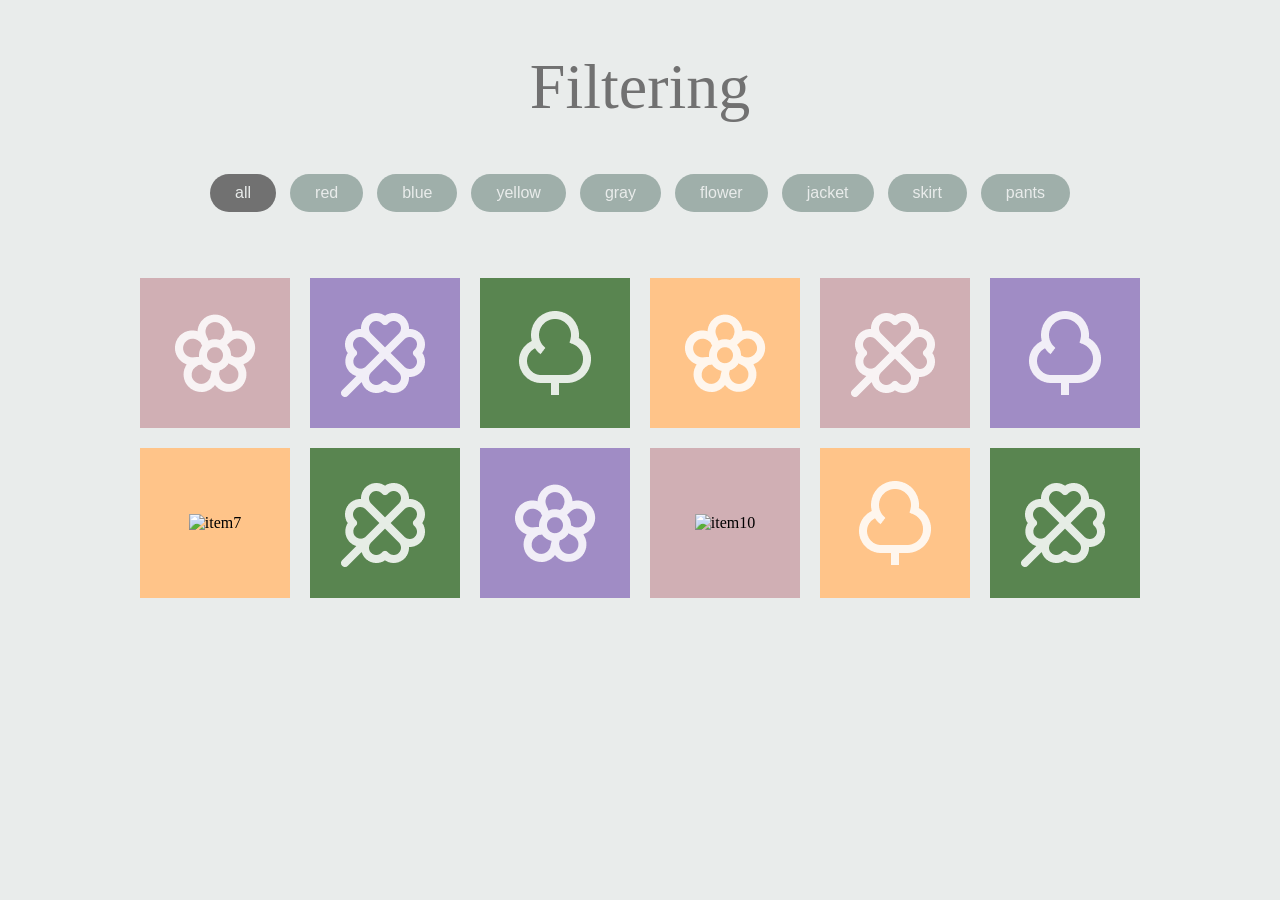
==== index.html @ 38551bff "Add files via upload" ====
<!DOCTYPE html>
<html lang="jp">

<head>
    <meta charset="UTF-8">
    <title>フィルタリング</title>
    <link rel="stylesheet" href="style.css">
</head>

<body>
    <div id="wrapper">
        <h1>Filtering</h1>

        <div id="buttons">
            <button value="all" class="current">all</button>
            <button value="red">red</button>
            <button value="blue">blue</button>
            <button value="yellow">yellow</button>
            <button value="gray">gray</button>
            <button value="flower">flower</button>
            <button value="jacket">jacket</button>
            <button value="skirt">skirt</button>
            <button value="pants">pants</button>
        </div>

        <ul id="list">
            <li class="pink flower">
                <img src="img/flower.png" alt="item1">
            </li>
            <li class="purple jacket">
                <img src="img/clover.png" alt="item2">
            </li>
            <li class="green shirt">
                <img src="img/tree.png" alt="item3">
            </li>
            <li class="orange flower">
                <img src="img/flower.png" alt="item4">
            </li>
            <li class="pink pants">
                <img src="img/clover.png" alt="item5">
            </li>
            <li class="purple shirt">
                <img src="img/tree.png" alt="item6">
            </li>
            <li class="orange shirt">
                <img src="img/shirt.png" alt="item7">
            </li>
            <li class="green pants">
                <img src="img/clover.png" alt="item8">
            </li>
            <li class="purple flower">
                <img src="img/flower.png" alt="item9">
            </li>
            <li class="pink shirt">
                <img src="img/shirt.png" alt="item10">
            </li>
            <li class="orange skirt">
                <img src="img/tree.png" alt="item11">
            </li>
            <li class="green jacket">
                <img src="img/clover.png" alt="item12">
            </li>
        </ul>
    </div>

    <!-- jQuery本体 -->
    <script src="https://code.jquery.com/jquery-3.7.1.min.js"
        integrity="sha256-/JqT3SQfawRcv/BIHPThkBvs0OEvtFFmqPF/lYI/Cxo=" crossorigin="anonymous"></script>
    <!--自作JS-->
    <script src="script.js"></script>
</body>

</html>
---- style.css ----
@charset "utf-8";

 * {
    box-sizing: border-box;
 }

 body {
    background: #e9eceb;
 }

 #wrapper {
    width: 1000px;
    margin: 0 auto;
    text-align: center;
 }

 h1 {
    margin: 50px 0;
    color: #717171;
    font-size: 4em;
    font-weight: normal;
 }

 button {
    font-size: 1em;
    margin-right: 10px;
    display: block;
    color: #e9eceb;
    padding: 10px 25px;
    background: #9fafaa;
    border-radius: 20px;
    border: none;
    display: inline-block;
    cursor: pointer;
 }

button:last-child {
    margin-right: 0;
}
button:focus {
    outline: none;
}
button:hover, button.current {
    background: #717171;
}

#list {
    padding-top: 50px;
    padding-left: 0;
    display: flex;
    flex-wrap: wrap;
    gap: 20px;
    list-style: none;
}
#list li {
    width: 150px;
    height: 150px;
    display: flex;
    justify-content: center;
    align-items: center;
}
#list li.pink {
    background: #d0afb4;
}
#list li.purple {
  background: #a08cc5;
}
#list li.green {
  background: #598550;
}
#list li.orange {
  background: #ffc489;
}
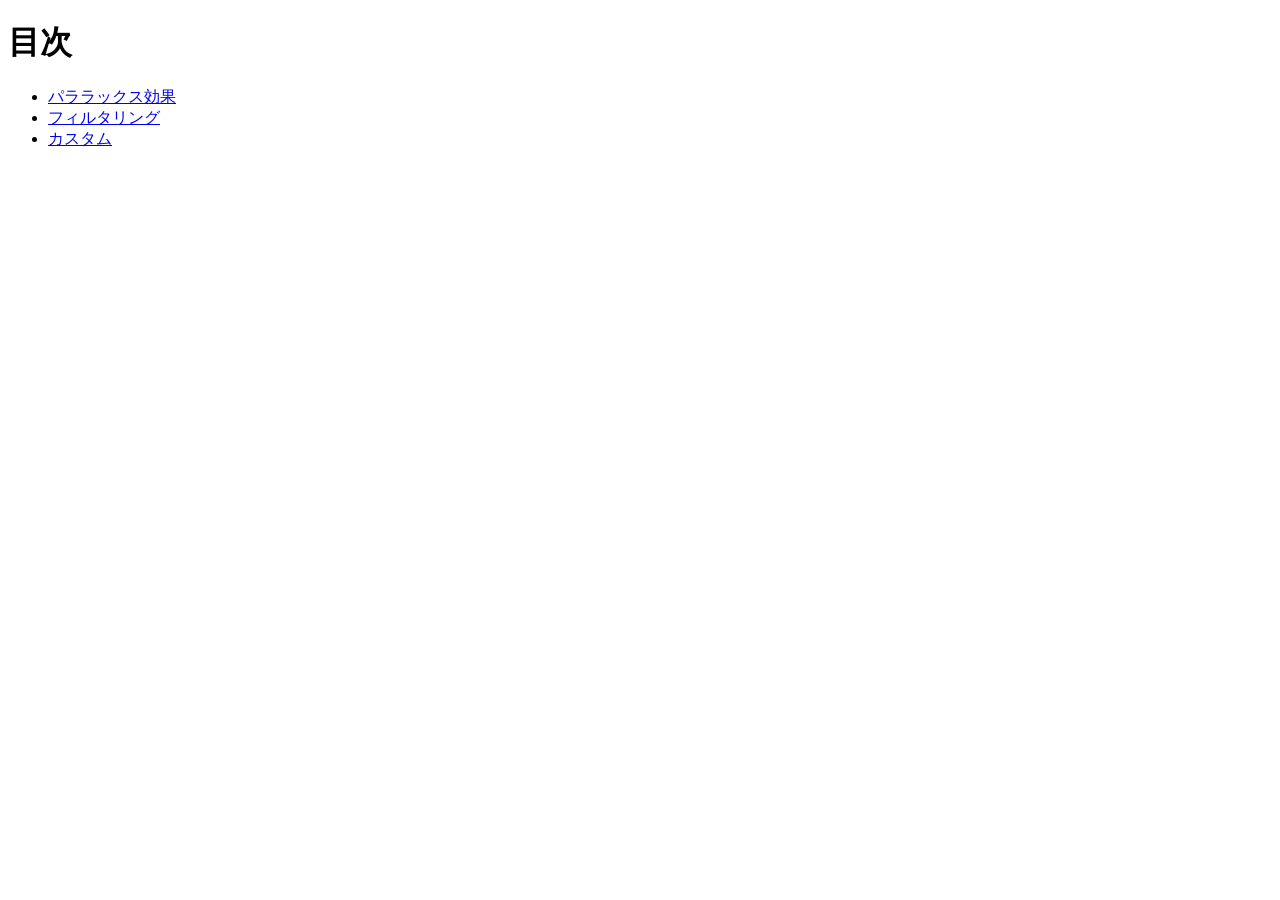
==== commit 3968db1a: "Update index.html" ====
--- a/index.html
+++ b/index.html
@@ -1,73 +1,17 @@
-<!DOCTYPE html>
-<html lang="jp">
+<!doctype html>
+<html lang="ja">
+  <head>
+    <meta charset="utf-8">
+    <title>20260820-js</title>
+  </head>
 
-<head>
-    <meta charset="UTF-8">
-    <title>フィルタリング</title>
-    <link rel="stylesheet" href="style.css">
-</head>
+  <body>
+    <h1>目次</h1>
 
-<body>
-    <div id="wrapper">
-        <h1>Filtering</h1>
-
-        <div id="buttons">
-            <button value="all" class="current">all</button>
-            <button value="red">red</button>
-            <button value="blue">blue</button>
-            <button value="yellow">yellow</button>
-            <button value="gray">gray</button>
-            <button value="flower">flower</button>
-            <button value="jacket">jacket</button>
-            <button value="skirt">skirt</button>
-            <button value="pants">pants</button>
-        </div>
-
-        <ul id="list">
-            <li class="pink flower">
-                <img src="img/flower.png" alt="item1">
-            </li>
-            <li class="purple jacket">
-                <img src="img/clover.png" alt="item2">
-            </li>
-            <li class="green shirt">
-                <img src="img/tree.png" alt="item3">
-            </li>
-            <li class="orange flower">
-                <img src="img/flower.png" alt="item4">
-            </li>
-            <li class="pink pants">
-                <img src="img/clover.png" alt="item5">
-            </li>
-            <li class="purple shirt">
-                <img src="img/tree.png" alt="item6">
-            </li>
-            <li class="orange shirt">
-                <img src="img/shirt.png" alt="item7">
-            </li>
-            <li class="green pants">
-                <img src="img/clover.png" alt="item8">
-            </li>
-            <li class="purple flower">
-                <img src="img/flower.png" alt="item9">
-            </li>
-            <li class="pink shirt">
-                <img src="img/shirt.png" alt="item10">
-            </li>
-            <li class="orange skirt">
-                <img src="img/tree.png" alt="item11">
-            </li>
-            <li class="green jacket">
-                <img src="img/clover.png" alt="item12">
-            </li>
-        </ul>
-    </div>
-
-    <!-- jQuery本体 -->
-    <script src="https://code.jquery.com/jquery-3.7.1.min.js"
-        integrity="sha256-/JqT3SQfawRcv/BIHPThkBvs0OEvtFFmqPF/lYI/Cxo=" crossorigin="anonymous"></script>
-    <!--自作JS-->
-    <script src="script.js"></script>
-</body>
-
-</html>+    <ul>
+      <li><a href="parallax/index.html">パララックス効果</a></li>
+      <li><a href="filtering/index.html">フィルタリング</a></li>
+      <li><a href="custom/index.html">カスタム</a></li>
+    </ul>
+  </body>
+</html>
